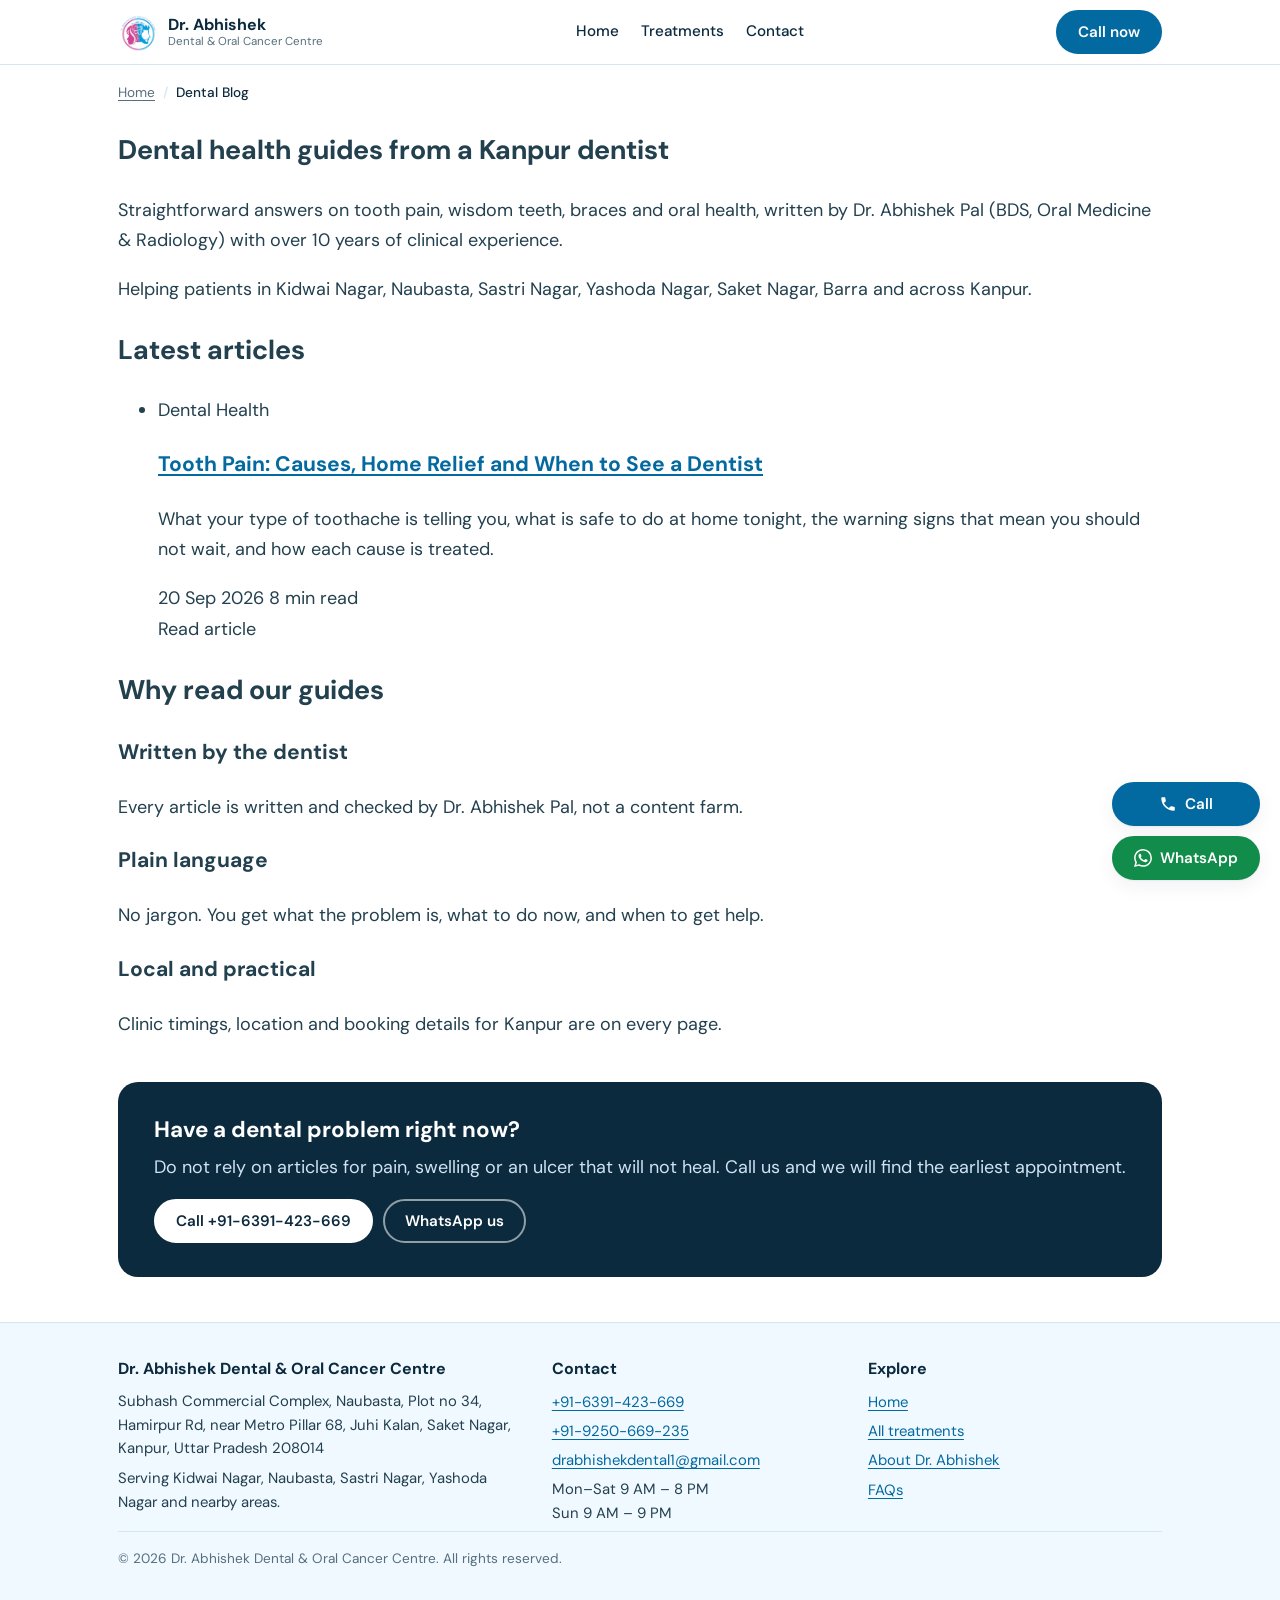
==== blog/index.html @ 4a4af35e "Add files via upload" ====
<!DOCTYPE html>
<html lang="en-IN">
<head>
<meta charset="UTF-8">
<meta name="viewport" content="width=device-width, initial-scale=1">

<!-- ===== PRIMARY SEO ===== -->
<title>Dental Health Blog | Dr. Abhishek Dental &amp; Oral Cancer Centre, Kanpur</title>
<meta name="description" content="Clear, doctor-written dental guides on toothache, wisdom teeth, braces and oral cancer screening for patients in Kidwai Nagar, Naubasta, Sastri Nagar &amp; Yashoda Nagar, Kanpur.">
<meta name="keywords" content="dental blog Kanpur, dentist Kidwai Nagar, dentist Naubasta, dentist Yashoda Nagar, dentist Sastri Nagar, tooth pain, wisdom tooth, braces Kanpur, oral cancer screening Kanpur">
<meta name="author" content="Dr. Abhishek Pal">
<meta name="robots" content="index, follow, max-snippet:-1, max-image-preview:large, max-video-preview:-1">
<link rel="canonical" href="https://www.drabhishekdental.in/blog/">

<!-- ===== GEO ===== -->
<meta name="geo.region" content="IN-UP">
<meta name="geo.placename" content="Kanpur, Uttar Pradesh, India">
<meta name="geo.position" content="26.42372;80.31676">
<meta name="ICBM" content="26.42372, 80.31676">

<!-- ===== OPEN GRAPH / TWITTER ===== -->
<meta property="og:type" content="website">
<meta property="og:url" content="https://www.drabhishekdental.in/blog/">
<meta property="og:title" content="Dental Health Blog | Dr. Abhishek Dental, Kanpur">
<meta property="og:description" content="Doctor-written dental guides for patients in Kanpur: toothache, wisdom teeth, braces and more.">
<meta property="og:image" content="https://www.drabhishekdental.in/doctor-profile.jpeg">
<meta property="og:image:alt" content="Dr. Abhishek Pal, dentist in Kanpur">
<meta property="og:locale" content="en_IN">
<meta property="og:site_name" content="Dr. Abhishek Dental &amp; Oral Cancer Centre">
<meta name="twitter:card" content="summary_large_image">
<meta name="twitter:title" content="Dental Health Blog | Dr. Abhishek Dental, Kanpur">
<meta name="twitter:description" content="Doctor-written dental guides for patients in Kanpur.">
<meta name="twitter:image" content="https://www.drabhishekdental.in/doctor-profile.jpeg">

<!-- ===== ICONS ===== -->
<link rel="icon" type="image/png" href="/favicon.png">
<link rel="apple-touch-icon" href="/favicon.png">

<!-- ===== FONT (non-blocking) + STYLES ===== -->
<link rel="preconnect" href="https://fonts.googleapis.com">
<link rel="preconnect" href="https://fonts.gstatic.com" crossorigin>
<link rel="stylesheet" href="https://fonts.googleapis.com/css2?family=DM+Sans:opsz,wght@9..40,400;9..40,500;9..40,600;9..40,700&amp;display=swap">
<link rel="stylesheet" href="/blog/blog.css">

<!-- ===== SCHEMA: Blog (add each new post to blogPost) ===== -->
<script type="application/ld+json">
{
  "@context": "https://schema.org",
  "@type": "Blog",
  "@id": "https://www.drabhishekdental.in/blog/#blog",
  "url": "https://www.drabhishekdental.in/blog/",
  "name": "Dental Health Blog by Dr. Abhishek Dental & Oral Cancer Centre",
  "description": "Doctor-written dental guides for patients in Kanpur.",
  "inLanguage": "en-IN",
  "publisher": {
    "@type": "Organization",
    "name": "Dr. Abhishek Dental & Oral Cancer Centre",
    "url": "https://www.drabhishekdental.in/",
    "logo": { "@type": "ImageObject", "url": "https://www.drabhishekdental.in/logo-main.png" }
  },
  "blogPost": [
    {
      "@type": "BlogPosting",
      "headline": "Tooth Pain: Causes, Home Relief and When to See a Dentist",
      "url": "https://www.drabhishekdental.in/blog/tooth-pain-causes-home-relief-treatment-kanpur/",
      "datePublished": "2026-09-20",
      "author": { "@type": "Person", "name": "Dr. Abhishek Pal" }
    }
  ]
}
</script>

<!-- ===== SCHEMA: Breadcrumbs ===== -->
<script type="application/ld+json">
{
  "@context": "https://schema.org",
  "@type": "BreadcrumbList",
  "itemListElement": [
    { "@type": "ListItem", "position": 1, "name": "Home", "item": "https://www.drabhishekdental.in/" },
    { "@type": "ListItem", "position": 2, "name": "Dental Blog", "item": "https://www.drabhishekdental.in/blog/" }
  ]
}
</script>
</head>

<body>
<a class="skip-link" href="#main">Skip to content</a>

<!-- ===== HEADER ===== -->
<header class="blog-header">
  <div class="wrap">
    <a class="brand" href="/" aria-label="Dr. Abhishek Dental &amp; Oral Cancer Centre home">
      <img src="/logo.png" alt="" width="40" height="40">
      <span class="brand-text">
        <span class="brand-name">Dr. Abhishek</span>
        <span class="brand-sub">Dental &amp; Oral Cancer Centre</span>
      </span>
    </a>
    <nav class="header-links" aria-label="Main">
      <a href="/">Home</a>
      <a href="/#services">Treatments</a>
      <a href="/#contact">Contact</a>
    </nav>
    <a class="btn" href="tel:+916391423669">Call now</a>
  </div>
</header>

<main id="main" class="wrap">

  <nav class="crumbs" aria-label="Breadcrumb">
    <ol>
      <li><a href="/">Home</a></li>
      <li aria-current="page">Dental Blog</li>
    </ol>
  </nav>

  <section class="index-hero" aria-labelledby="page-title">
    <h1 id="page-title">Dental health guides from a Kanpur dentist</h1>
    <p>Straightforward answers on tooth pain, wisdom teeth, braces and oral health, written by Dr. Abhishek Pal (BDS, Oral Medicine &amp; Radiology) with over 10 years of clinical experience.</p>
    <p class="areas">Helping patients in Kidwai Nagar, Naubasta, Sastri Nagar, Yashoda Nagar, Saket Nagar, Barra and across Kanpur.</p>
  </section>

  <section aria-labelledby="latest-title">
    <h2 class="section-title" id="latest-title">Latest articles</h2>

    <ul class="post-grid">

      <!-- ===== POST CARD (copy this whole <li> for each new post, newest first) ===== -->
      <li>
        <article class="post-card">
          <span class="post-tag">Dental Health</span>
          <h3><a href="/blog/tooth-pain-causes-home-relief-treatment-kanpur/">Tooth Pain: Causes, Home Relief and When to See a Dentist</a></h3>
          <p>What your type of toothache is telling you, what is safe to do at home tonight, the warning signs that mean you should not wait, and how each cause is treated.</p>
          <div class="post-meta">
            <time datetime="2026-09-20">20 Sep 2026</time>
            <span>8 min read</span>
          </div>
          <span class="post-more" aria-hidden="true">Read article</span>
        </article>
      </li>
      <!-- ===== END POST CARD ===== -->

    </ul>
  </section>

  <section aria-labelledby="why-title">
    <h2 class="section-title" id="why-title">Why read our guides</h2>
    <div class="info-strip">
      <div>
        <h3>Written by the dentist</h3>
        <p>Every article is written and checked by Dr. Abhishek Pal, not a content farm.</p>
      </div>
      <div>
        <h3>Plain language</h3>
        <p>No jargon. You get what the problem is, what to do now, and when to get help.</p>
      </div>
      <div>
        <h3>Local and practical</h3>
        <p>Clinic timings, location and booking details for Kanpur are on every page.</p>
      </div>
    </div>
  </section>

  <div class="cta-box">
    <h2>Have a dental problem right now?</h2>
    <p>Do not rely on articles for pain, swelling or an ulcer that will not heal. Call us and we will find the earliest appointment.</p>
    <div class="cta-actions">
      <a class="btn" href="tel:+916391423669">Call +91-6391-423-669</a>
      <a class="btn btn-outline" href="https://wa.me/916391423669?text=Hello%2C%20I%20would%20like%20to%20book%20an%20appointment" target="_blank" rel="noopener noreferrer">WhatsApp us</a>
    </div>
  </div>

</main>

<!-- ===== FOOTER ===== -->
<footer class="blog-footer">
  <div class="wrap">
    <div class="footer-grid">
      <div>
        <h2>Dr. Abhishek Dental &amp; Oral Cancer Centre</h2>
        <address>Subhash Commercial Complex, Naubasta, Plot no 34, Hamirpur Rd, near Metro Pillar 68, Juhi Kalan, Saket Nagar, Kanpur, Uttar Pradesh 208014</address>
        <p>Serving Kidwai Nagar, Naubasta, Sastri Nagar, Yashoda Nagar and nearby areas.</p>
      </div>
      <div>
        <h2>Contact</h2>
        <ul>
          <li><a href="tel:+916391423669">+91-6391-423-669</a></li>
          <li><a href="tel:+919250669235">+91-9250-669-235</a></li>
          <li><a href="mailto:drabhishekdental1@gmail.com">drabhishekdental1@gmail.com</a></li>
        </ul>
        <p>Mon–Sat 9 AM – 8 PM<br>Sun 9 AM – 9 PM</p>
      </div>
      <div>
        <h2>Explore</h2>
        <ul>
          <li><a href="/">Home</a></li>
          <li><a href="/#services">All treatments</a></li>
          <li><a href="/#about">About Dr. Abhishek</a></li>
          <li><a href="/#faq">FAQs</a></li>
        </ul>
      </div>
    </div>
    <p class="footer-legal">&copy; 2026 Dr. Abhishek Dental &amp; Oral Cancer Centre. All rights reserved.</p>
  </div>
</footer>

<!-- ===== STICKY CALL / WHATSAPP (pure CSS, no JS) ===== -->
<div class="float-actions">
  <a class="btn" href="tel:+916391423669" aria-label="Call Dr. Abhishek Dental now">
    <svg viewBox="0 0 24 24" fill="currentColor" aria-hidden="true"><path d="M6.62 10.79c1.44 2.83 3.76 5.14 6.59 6.59l2.2-2.2c.27-.27.67-.36 1.02-.24 1.12.37 2.33.57 3.57.57.55 0 1 .45 1 1V20c0 .55-.45 1-1 1-9.39 0-17-7.61-17-17 0-.55.45-1 1-1h3.5c.55 0 1 .45 1 1 0 1.25.2 2.45.57 3.57.11.35.03.74-.25 1.02l-2.2 2.2z"/></svg>
    Call
  </a>
  <a class="btn btn-wa" href="https://wa.me/916391423669?text=Hello%2C%20I%20would%20like%20to%20book%20an%20appointment" target="_blank" rel="noopener noreferrer" aria-label="Chat on WhatsApp">
    <svg viewBox="0 0 24 24" fill="currentColor" aria-hidden="true"><path d="M17.472 14.382c-.297-.149-1.758-.867-2.03-.967-.273-.099-.471-.148-.67.15-.197.297-.767.966-.94 1.164-.173.199-.347.223-.644.075-.297-.15-1.255-.463-2.39-1.475-.883-.788-1.48-1.761-1.653-2.059-.173-.297-.018-.458.13-.606.134-.133.298-.347.446-.52.149-.174.198-.298.298-.497.099-.198.05-.371-.025-.52-.075-.149-.669-1.612-.916-2.207-.242-.579-.487-.5-.669-.51-.173-.008-.371-.01-.57-.01-.198 0-.52.074-.792.372-.272.297-1.04 1.016-1.04 2.479 0 1.462 1.065 2.875 1.213 3.074.149.198 2.096 3.2 5.077 4.487.709.306 1.262.489 1.694.625.712.227 1.36.195 1.871.118.571-.085 1.758-.719 2.006-1.413.248-.694.248-1.289.173-1.413-.074-.124-.272-.198-.57-.347m-5.421 7.403h-.004a9.87 9.87 0 01-5.031-1.378l-.361-.214-3.741.982.998-3.648-.235-.374a9.86 9.86 0 01-1.51-5.26c.001-5.45 4.436-9.884 9.888-9.884 2.64 0 5.122 1.03 6.988 2.898a9.825 9.825 0 012.893 6.994c-.003 5.45-4.437 9.884-9.885 9.884m8.413-18.297A11.815 11.815 0 0012.05 0C5.495 0 .16 5.335.157 11.892c0 2.096.547 4.142 1.588 5.945L.057 24l6.305-1.654a11.882 11.882 0 005.683 1.448h.005c6.554 0 11.89-5.335 11.893-11.893a11.821 11.821 0 00-3.48-8.413z"/></svg>
    WhatsApp
  </a>
</div>

</body>
</html>
---- blog/blog.css ----
/* ==========================================================
   blog.css — Dr. Abhishek Dental & Oral Cancer Centre
   Shared stylesheet for every page under /blog/
   Mobile-first · no JavaScript required · print friendly
   Link from each post:  <link rel="stylesheet" href="/blog/blog.css">
   ========================================================== */

/* ---------- 1. Tokens ---------- */
:root {
  --ink: #0c2a3e;          /* headings */
  --text: #23404f;         /* body copy */
  --muted: #566f7f;        /* meta, captions */
  --sky: #0ea5e9;          /* brand accent (matches main site) */
  --sky-deep: #0369a1;     /* links, buttons (AA contrast on white) */
  --sky-darker: #075985;
  --mist: #f0f9ff;         /* soft panels */
  --mist-2: #e0f2fe;
  --line: #d3e6f2;         /* borders */
  --white: #ffffff;
  --warn-bg: #fff8e6;
  --warn-line: #f59e0b;
  --warn-ink: #7a4b00;
  --danger-bg: #fff1f2;
  --danger-line: #e11d48;
  --danger-ink: #9f1239;
  --ok-bg: #ecfdf5;
  --ok-line: #10b981;
  --ok-ink: #065f46;
  --wa: #128c4a;           /* WhatsApp green, AA on white text */

  --font: "DM Sans", system-ui, -apple-system, "Segoe UI", Roboto, "Noto Sans", "Noto Sans Devanagari", Arial, sans-serif;
  --radius: 14px;
  --radius-sm: 8px;
  --shadow: 0 1px 2px rgba(12, 42, 62, .06), 0 6px 20px rgba(12, 42, 62, .06);
  --header-h: 64px;
  --measure: 720px;        /* reading column */
}

/* ---------- 2. Reset & base ---------- */
*, *::before, *::after { box-sizing: border-box; }
html {
  -webkit-text-size-adjust: 100%;
  text-size-adjust: 100%;
  scroll-padding-top: calc(var(--header-h) + 12px);
}
@media (prefers-reduced-motion: no-preference) {
  html { scroll-behavior: smooth; }
}
body {
  margin: 0;
  font-family: var(--font);
  font-size: 1.0625rem;        /* 17px */
  line-height: 1.7;
  color: var(--text);
  background: var(--white);
  overflow-wrap: break-word;
  padding-bottom: env(safe-area-inset-bottom, 0);
}
img, svg, video { max-width: 100%; height: auto; }
a { color: var(--sky-deep); text-underline-offset: 3px; }
a:hover { color: var(--sky-darker); }
:focus-visible {
  outline: 3px solid var(--sky);
  outline-offset: 3px;
  border-radius: 4px;
}
.skip-link {
  position: absolute; left: 12px; top: -60px;
  background: var(--ink); color: #fff; padding: 10px 16px;
  border-radius: var(--radius-sm); z-index: 200; text-decoration: none;
}
.skip-link:focus { top: 12px; }

/* ---------- 3. Layout ---------- */
.wrap {
  width: 100%;
  max-width: 1080px;
  margin-inline: auto;
  padding-inline: max(18px, env(safe-area-inset-left, 0)) max(18px, env(safe-area-inset-right, 0));
}
.article-body { max-width: var(--measure); margin-inline: auto; }

/* ---------- 4. Site header ---------- */
.blog-header {
  position: sticky; top: 0; z-index: 100;
  background: rgba(255, 255, 255, .96);
  border-bottom: 1px solid var(--line);
  backdrop-filter: saturate(1.4) blur(8px);
  -webkit-backdrop-filter: saturate(1.4) blur(8px);
}
.blog-header .wrap {
  display: flex; align-items: center; justify-content: space-between;
  gap: 12px; min-height: var(--header-h);
}
.brand { display: flex; align-items: center; gap: 10px; text-decoration: none; color: var(--ink); min-width: 0; }
.brand img { width: 40px; height: 40px; object-fit: contain; flex: none; }
.brand-text { display: flex; flex-direction: column; line-height: 1.15; min-width: 0; }
.brand-name { font-weight: 700; font-size: 1rem; }
.brand-sub { font-size: .72rem; color: var(--muted); white-space: nowrap; overflow: hidden; text-overflow: ellipsis; }
.header-links { display: none; gap: 22px; align-items: center; }
.header-links a { color: var(--ink); text-decoration: none; font-weight: 500; font-size: .95rem; }
.header-links a:hover { color: var(--sky-deep); }

/* ---------- 5. Buttons ---------- */
.btn {
  display: inline-flex; align-items: center; justify-content: center; gap: 8px;
  min-height: 44px; padding: 10px 20px;
  font: 600 .95rem/1.2 var(--font);
  color: #fff; background: var(--sky-deep);
  border: 2px solid var(--sky-deep); border-radius: 999px;
  text-decoration: none; cursor: pointer;
  transition: background .15s ease, color .15s ease;
}
.btn:hover { background: var(--sky-darker); border-color: var(--sky-darker); color: #fff; }
.btn-outline { background: transparent; color: var(--sky-deep); }
.btn-outline:hover { background: var(--mist-2); color: var(--sky-darker); }
.btn-wa { background: var(--wa); border-color: var(--wa); }
.btn-wa:hover { background: #0e6f3b; border-color: #0e6f3b; }
.btn svg { width: 18px; height: 18px; flex: none; }

/* ---------- 6. Breadcrumb ---------- */
.crumbs { font-size: .85rem; color: var(--muted); padding: 16px 0 0; }
.crumbs ol { list-style: none; margin: 0; padding: 0; display: flex; flex-wrap: wrap; gap: 4px 8px; }
.crumbs li + li::before { content: "/"; margin-right: 8px; color: var(--line); }
.crumbs a { color: var(--muted); }
.crumbs [aria-current] { color: var(--ink); font-weight: 500; }

/* ---------- 7. Article head ---------- */
.article-head { padding: 20px 0 8px; }
.article-head .kicker {
  display: inline-block; margin: 0 0 12px;
  padding: 4px 12px; font-size: .82rem; font-weight: 600;
  color: var(--sky-darker); background: var(--mist-2); border-radius: 999px;
}
.article-head h1 {
  margin: 0 0 14px; color: var(--ink);
  font-size: clamp(1.75rem, 5.6vw, 2.75rem);
  line-height: 1.15; letter-spacing: -.02em; font-weight: 700;
}
.lede { font-size: 1.15rem; color: var(--text); margin: 0 0 18px; }
.meta {
  display: flex; flex-wrap: wrap; align-items: center; gap: 10px 16px;
  padding: 14px 0; margin-top: 8px;
  border-block: 1px solid var(--line);
  font-size: .9rem; color: var(--muted);
}
.meta strong { color: var(--ink); font-weight: 600; }
.meta .avatar {
  width: 44px; height: 44px; border-radius: 50%; object-fit: cover;
  border: 2px solid var(--mist-2); flex: none;
}
.meta-block { display: flex; align-items: center; gap: 10px; }
.meta-block span { display: block; line-height: 1.35; }

/* ---------- 8. Prose ---------- */
.prose > * + * { margin-top: 1.1em; }
.prose h2 {
  margin-top: 2.2em; margin-bottom: .4em; color: var(--ink);
  font-size: clamp(1.4rem, 4.2vw, 1.85rem);
  line-height: 1.25; letter-spacing: -.01em; font-weight: 700;
  padding-top: .2em;
}
.prose h3 {
  margin-top: 1.7em; margin-bottom: .3em; color: var(--ink);
  font-size: 1.2rem; line-height: 1.35; font-weight: 700;
}
.prose p { margin-block: 0; }
.prose ul, .prose ol { padding-left: 1.3em; margin-block: 0; }
.prose li + li { margin-top: .45em; }
.prose li::marker { color: var(--sky); font-weight: 700; }
.prose strong { color: var(--ink); }
.prose hr { border: 0; border-top: 1px solid var(--line); margin: 2.4em 0; }

/* ---------- 9. Table of contents ---------- */
.toc {
  margin: 24px 0 8px; padding: 18px 20px;
  background: var(--mist); border: 1px solid var(--line); border-radius: var(--radius);
}
.toc-title { margin: 0 0 8px; font-weight: 700; color: var(--ink); font-size: 1rem; }
.toc ol { margin: 0; padding-left: 1.25em; columns: 1; }
.toc li { margin: 4px 0; break-inside: avoid; }
.toc a { text-decoration: none; }
.toc a:hover { text-decoration: underline; }

/* ---------- 10. Callouts ---------- */
.callout {
  padding: 16px 18px; border-radius: var(--radius);
  border: 1px solid var(--line); border-left-width: 5px;
  background: var(--mist); border-left-color: var(--sky);
}
.callout > :first-child { margin-top: 0; }
.callout > :last-child { margin-bottom: 0; }
.callout-title { display: block; margin-bottom: 6px; font-weight: 700; color: var(--ink); }
.callout-warn   { background: var(--warn-bg);   border-color: #fde3a6; border-left-color: var(--warn-line); }
.callout-warn .callout-title   { color: var(--warn-ink); }
.callout-danger { background: var(--danger-bg); border-color: #fecdd3; border-left-color: var(--danger-line); }
.callout-danger .callout-title { color: var(--danger-ink); }
.callout-ok     { background: var(--ok-bg);     border-color: #a7f3d0; border-left-color: var(--ok-line); }
.callout-ok .callout-title     { color: var(--ok-ink); }

/* ---------- 11. Do / Don't columns ---------- */
.split { display: grid; gap: 14px; }
.split-card { padding: 16px 18px; border-radius: var(--radius); border: 1px solid var(--line); background: var(--white); }
.split-card h3 { margin: 0 0 8px; font-size: 1.05rem; }
.split-card ul { margin: 0; padding-left: 1.2em; }
.split-do   { border-top: 4px solid var(--ok-line); }
.split-dont { border-top: 4px solid var(--danger-line); }

/* ---------- 12. Tables (stack into cards on phones) ---------- */
.table-wrap { margin-block: 1.4em; }
table { width: 100%; border-collapse: collapse; font-size: .95rem; line-height: 1.5; }
caption { text-align: left; font-weight: 700; color: var(--ink); padding: 0 0 10px; font-size: 1rem; }
th, td { text-align: left; vertical-align: top; padding: 12px 14px; border-bottom: 1px solid var(--line); }
thead th { background: var(--ink); color: #fff; font-weight: 600; font-size: .88rem; }
thead th:first-child { border-top-left-radius: var(--radius-sm); }
thead th:last-child  { border-top-right-radius: var(--radius-sm); }
tbody th { color: var(--ink); font-weight: 600; }
tbody tr:nth-child(even) { background: var(--mist); }

/* Phones: each row becomes a labelled card (uses data-label on <td>) */
@media (max-width: 719px) {
  .table-stack thead {
    position: absolute; width: 1px; height: 1px; overflow: hidden;
    clip: rect(0 0 0 0); white-space: nowrap;
  }
  .table-stack, .table-stack tbody, .table-stack tr, .table-stack th, .table-stack td { display: block; width: 100%; }
  .table-stack tr {
    margin-bottom: 12px; border: 1px solid var(--line);
    border-radius: var(--radius); background: var(--white) !important;
    overflow: hidden;
  }
  .table-stack tbody th {
    background: var(--mist-2); border-bottom: 1px solid var(--line);
    padding: 10px 14px; font-size: 1rem;
  }
  .table-stack td { border-bottom: 1px solid var(--line); padding: 10px 14px; }
  .table-stack td:last-child { border-bottom: 0; }
  .table-stack td::before {
    content: attr(data-label);
    display: block; margin-bottom: 2px;
    font-size: .75rem; font-weight: 700; letter-spacing: .02em;
    color: var(--muted);
  }
}

/* ---------- 13. Numbered steps (only for real sequences) ---------- */
.steps { list-style: none; padding: 0 !important; counter-reset: step; }
.steps > li {
  position: relative; counter-increment: step;
  padding: 2px 0 2px 48px; margin: 0 0 16px !important;
}
.steps > li::before {
  content: counter(step);
  position: absolute; left: 0; top: 0;
  width: 34px; height: 34px; border-radius: 50%;
  display: grid; place-items: center;
  background: var(--sky-deep); color: #fff; font-weight: 700; font-size: .95rem;
}
.steps > li::marker { content: none; }
.steps strong { display: block; }

/* ---------- 14. FAQ (native <details>, no JS) ---------- */
.faq { display: grid; gap: 10px; margin-top: 14px; }
.faq details { border: 1px solid var(--line); border-radius: var(--radius); background: var(--white); }
.faq summary {
  list-style: none; cursor: pointer;
  display: flex; justify-content: space-between; align-items: center; gap: 14px;
  padding: 15px 18px; font-weight: 600; color: var(--ink); line-height: 1.4;
  min-height: 48px;
}
.faq summary::-webkit-details-marker { display: none; }
.faq summary::after {
  content: "+"; flex: none;
  width: 28px; height: 28px; border-radius: 50%;
  display: grid; place-items: center;
  background: var(--mist-2); color: var(--sky-darker); font-size: 1.25rem; line-height: 1;
}
.faq details[open] summary::after { content: "\2212"; }
.faq details[open] { border-color: var(--sky); box-shadow: var(--shadow); }
.faq .answer { padding: 0 18px 16px; }
.faq .answer > :first-child { margin-top: 0; }
.faq .answer > :last-child { margin-bottom: 0; }

/* ---------- 15. Location chips ---------- */
.chips { list-style: none; padding: 0 !important; display: flex; flex-wrap: wrap; gap: 8px; }
.chips li { margin: 0 !important; }
.chips span {
  display: inline-block; padding: 6px 14px;
  border: 1px solid var(--line); border-radius: 999px;
  background: var(--mist); color: var(--ink); font-size: .92rem; font-weight: 500;
}

/* ---------- 16. CTA box ---------- */
.cta-box {
  margin-block: 2.4em; padding: 26px 22px;
  background: var(--ink); color: #dbeafe; border-radius: 20px;
}
.cta-box h2, .cta-box h3 { margin: 0 0 8px !important; color: #fff; font-size: 1.4rem; line-height: 1.25; padding: 0; }
.cta-box p { margin: 0 0 16px; color: #cfe3f1; }
.cta-box .cta-actions { display: flex; flex-wrap: wrap; gap: 10px; }
.cta-box .btn { background: #fff; color: var(--ink); border-color: #fff; }
.cta-box .btn:hover { background: var(--mist-2); border-color: var(--mist-2); color: var(--ink); }
.cta-box .btn-outline { background: transparent; color: #fff; border-color: rgba(255, 255, 255, .55); }
.cta-box .btn-outline:hover { background: rgba(255, 255, 255, .12); color: #fff; }
.cta-box a:not(.btn) { color: #fff; }

/* ---------- 17. Author box ---------- */
.author-box {
  display: flex; gap: 16px; align-items: flex-start;
  padding: 20px; margin-block: 2em 1em;
  border: 1px solid var(--line); border-radius: var(--radius); background: var(--mist);
}
.author-box img { width: 68px; height: 68px; border-radius: 50%; object-fit: cover; flex: none; border: 2px solid #fff; }
.author-box h3 { margin: 0 0 4px !important; font-size: 1.05rem; }
.author-box p { margin: 0; font-size: .95rem; }

.disclaimer { font-size: .85rem; color: var(--muted); border-top: 1px solid var(--line); padding-top: 14px; margin-top: 1.6em; }

/* ---------- 18. Related posts ---------- */
.related { margin-block: 2em; display: grid; gap: 12px; }
.related a {
  display: block; padding: 16px 18px; text-decoration: none;
  border: 1px solid var(--line); border-radius: var(--radius); background: var(--white);
  color: var(--ink); font-weight: 600;
}
.related a small { display: block; margin-top: 4px; font-weight: 400; color: var(--muted); font-size: .88rem; }
.related a:hover { border-color: var(--sky); box-shadow: var(--shadow); }

/* ---------- 19. Footer ---------- */
.blog-footer { margin-top: 3em; padding: 32px 0 110px; background: var(--mist); border-top: 1px solid var(--line); font-size: .93rem; }
.footer-grid { display: grid; gap: 22px; }
.blog-footer h2 { margin: 0 0 8px; font-size: 1rem; color: var(--ink); }
.blog-footer p, .blog-footer address { margin: 0 0 6px; font-style: normal; line-height: 1.6; }
.blog-footer ul { list-style: none; margin: 0; padding: 0; }
.blog-footer li { margin: 4px 0; }
.footer-legal { margin-top: 24px; padding-top: 16px; border-top: 1px solid var(--line); color: var(--muted); font-size: .85rem; }

/* ---------- 20. Floating call / WhatsApp ---------- */
.float-actions {
  position: fixed; z-index: 90;
  left: 0; right: 0; bottom: 0;
  display: flex; gap: 10px;
  padding: 10px max(14px, env(safe-area-inset-right, 0)) calc(10px + env(safe-area-inset-bottom, 0)) max(14px, env(safe-area-inset-left, 0));
  background: rgba(255, 255, 255, .97);
  border-top: 1px solid var(--line);
  box-shadow: 0 -6px 18px rgba(12, 42, 62, .08);
}
.float-actions .btn { flex: 1; }

/* ---------- 21. Larger screens ---------- */
@media (min-width: 720px) {
  body { font-size: 1.125rem; }
  .header-links { display: flex; }
  .toc ol { columns: 2; column-gap: 28px; }
  .split { grid-template-columns: 1fr 1fr; }
  .related { grid-template-columns: 1fr 1fr; }
  .footer-grid { grid-template-columns: 1.4fr 1fr 1fr; }
  .cta-box { padding: 34px 36px; }
  .author-box { padding: 24px; }
  /* Desktop: floating bar becomes a compact corner stack */
  .float-actions {
    left: auto; right: 20px; bottom: 20px;
    flex-direction: column; padding: 0;
    background: transparent; border: 0; box-shadow: none;
  }
  .float-actions .btn { flex: none; box-shadow: var(--shadow); }
  .blog-footer { padding-bottom: 40px; }
}

/* ---------- 22. Print ---------- */
@media print {
  .blog-header, .float-actions, .cta-box, .skip-link { display: none !important; }
  body { font-size: 11pt; color: #000; }
  a { color: #000; text-decoration: none; }
  .faq details:not([open]) .answer { display: block; }
  table, .callout, .split-card { break-inside: avoid; }
}
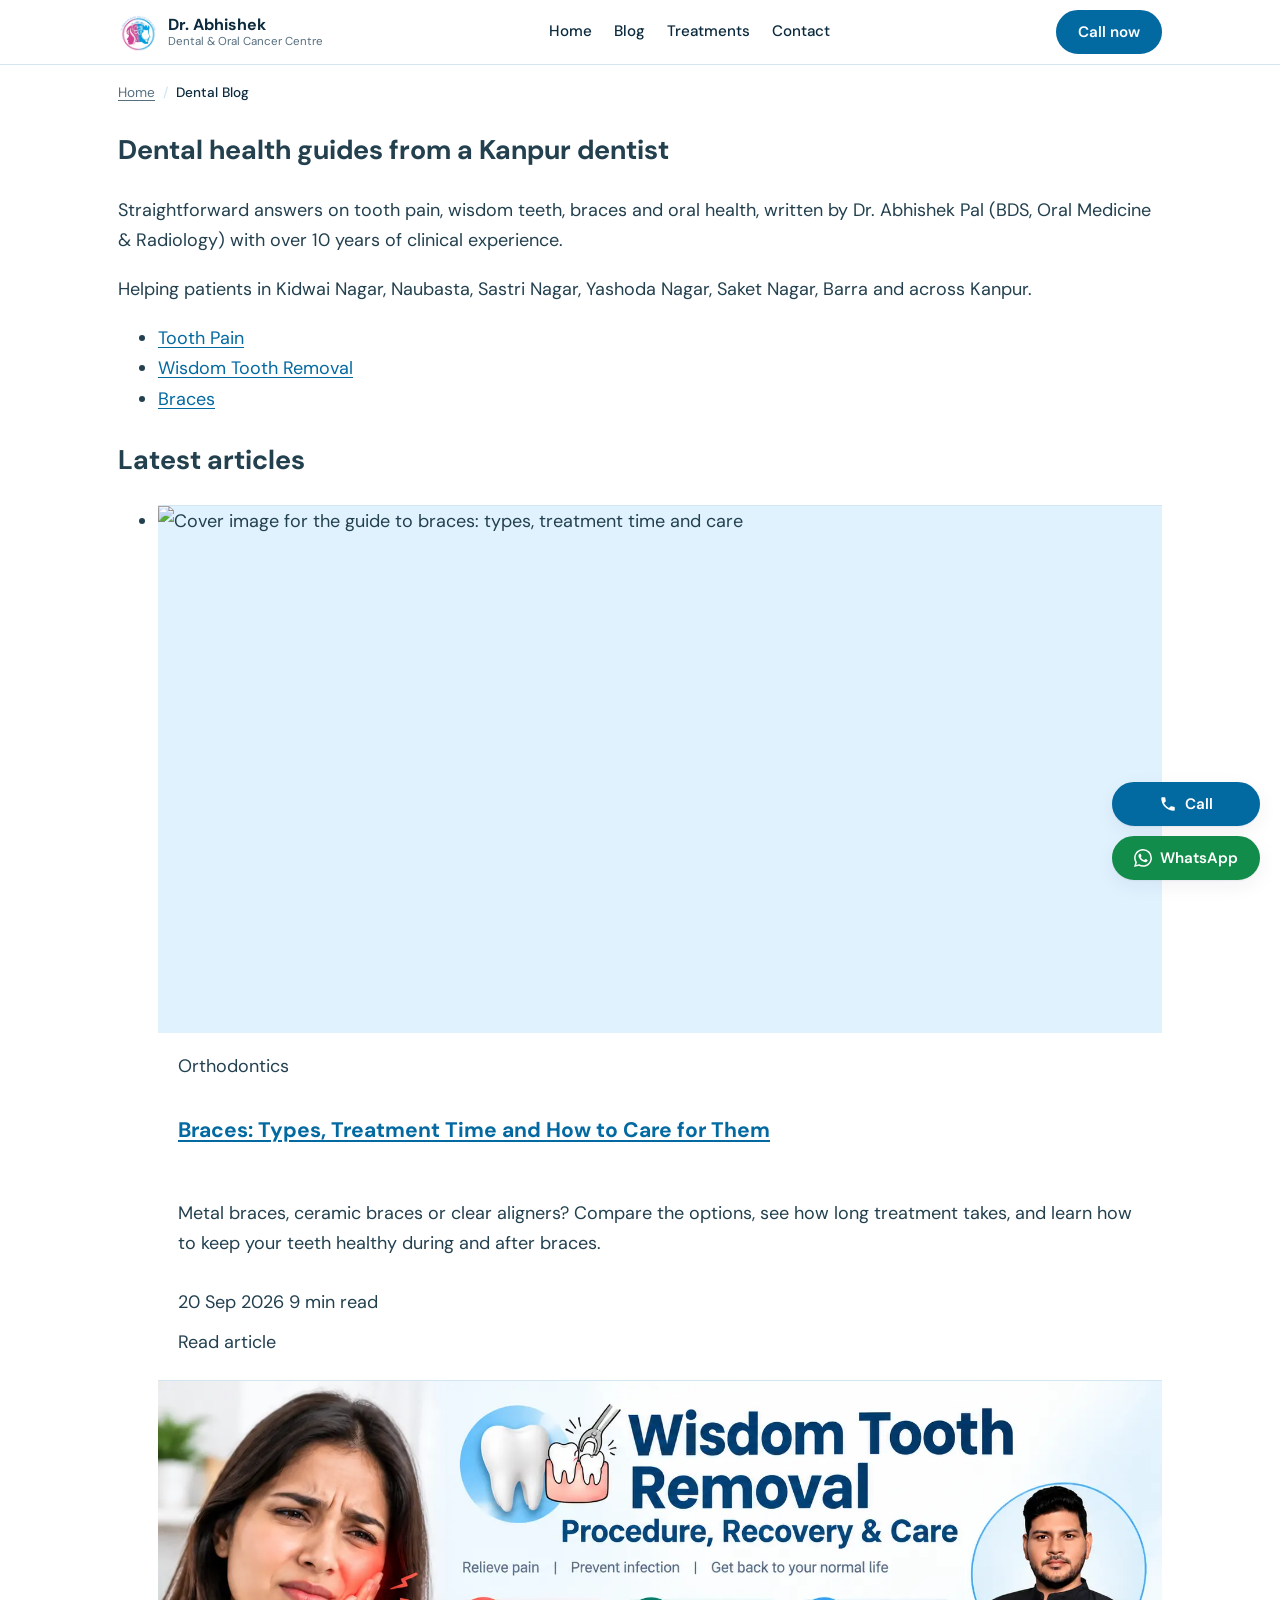
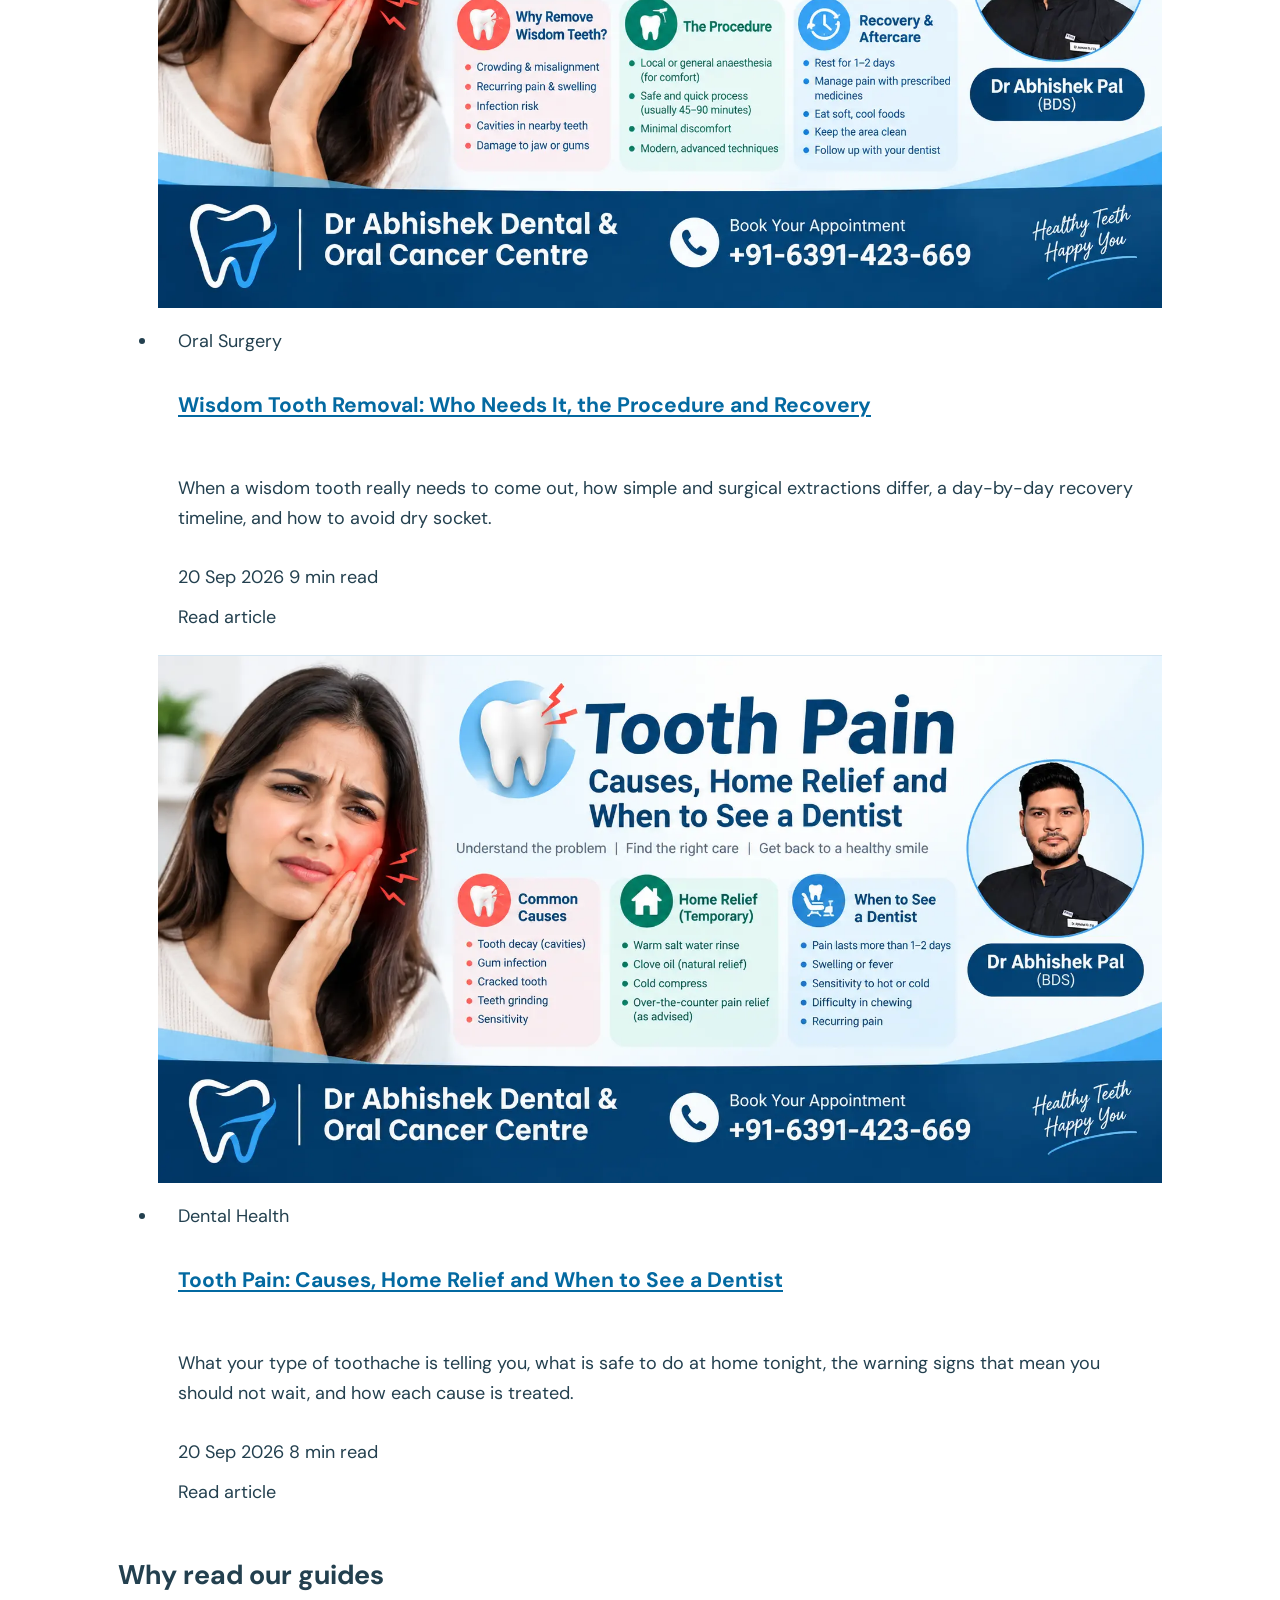
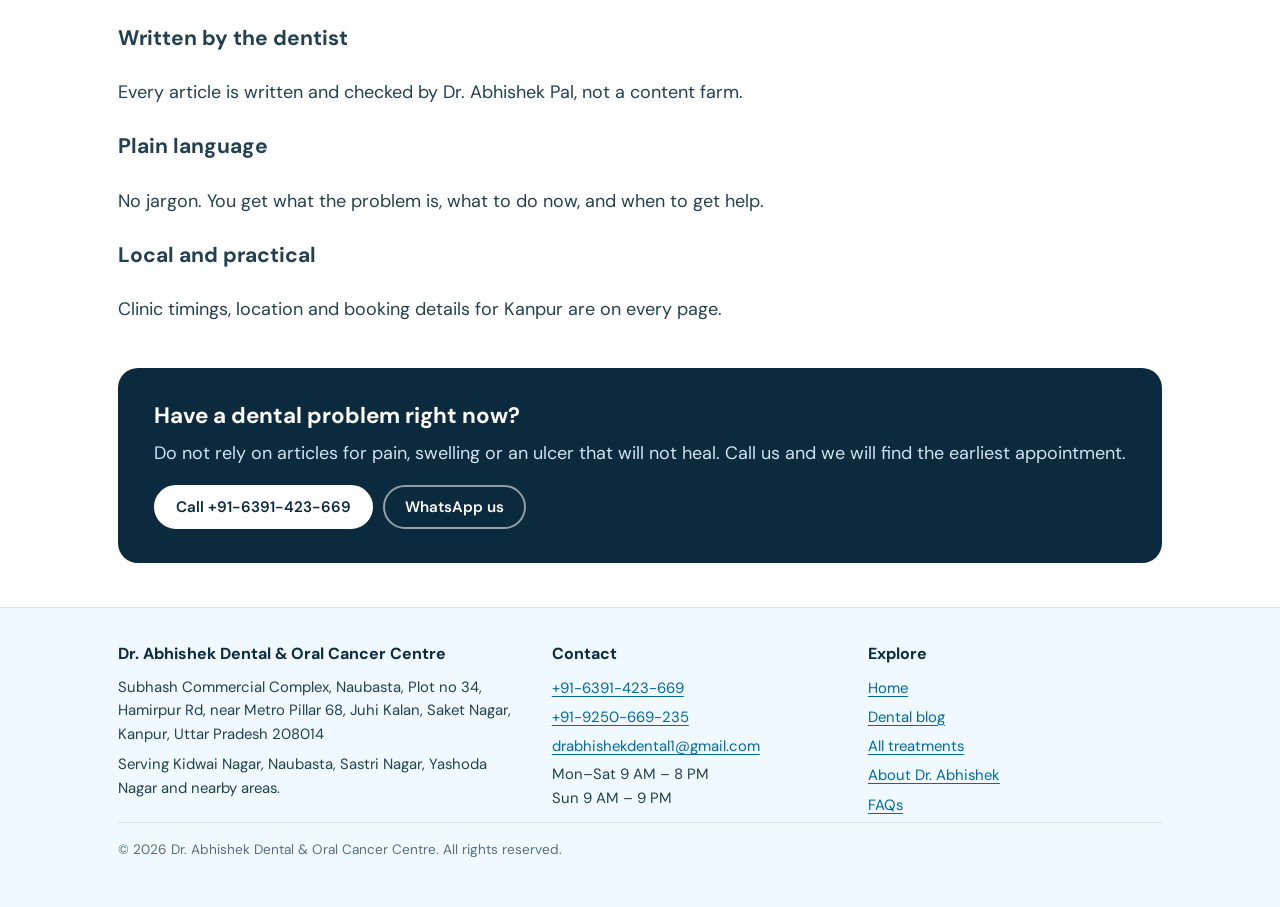
==== commit ffafc89f: "Update index.html" ====
--- a/blog/index.html
+++ b/blog/index.html
@@ -5,7 +5,7 @@
 <meta name="viewport" content="width=device-width, initial-scale=1">
 
 <!-- ===== PRIMARY SEO ===== -->
-<title>Dental Health Blog | Dr. Abhishek Dental &amp; Oral Cancer Centre, Kanpur</title>
+<title>Dental Health Blog | Dr. Abhishek Dental, Kanpur</title>
 <meta name="description" content="Clear, doctor-written dental guides on toothache, wisdom teeth, braces and oral cancer screening for patients in Kidwai Nagar, Naubasta, Sastri Nagar &amp; Yashoda Nagar, Kanpur.">
 <meta name="keywords" content="dental blog Kanpur, dentist Kidwai Nagar, dentist Naubasta, dentist Yashoda Nagar, dentist Sastri Nagar, tooth pain, wisdom tooth, braces Kanpur, oral cancer screening Kanpur">
 <meta name="author" content="Dr. Abhishek Pal">
@@ -23,14 +23,14 @@
 <meta property="og:url" content="https://www.drabhishekdental.in/blog/">
 <meta property="og:title" content="Dental Health Blog | Dr. Abhishek Dental, Kanpur">
 <meta property="og:description" content="Doctor-written dental guides for patients in Kanpur: toothache, wisdom teeth, braces and more.">
-<meta property="og:image" content="https://www.drabhishekdental.in/doctor-profile.jpeg">
-<meta property="og:image:alt" content="Dr. Abhishek Pal, dentist in Kanpur">
+<meta property="og:image" content="https://www.drabhishekdental.in/blog/images/braces-types-treatment-duration-kanpur.webp">
+<meta property="og:image:alt" content="Dental health guides by Dr. Abhishek Pal, Kanpur">
 <meta property="og:locale" content="en_IN">
 <meta property="og:site_name" content="Dr. Abhishek Dental &amp; Oral Cancer Centre">
 <meta name="twitter:card" content="summary_large_image">
 <meta name="twitter:title" content="Dental Health Blog | Dr. Abhishek Dental, Kanpur">
 <meta name="twitter:description" content="Doctor-written dental guides for patients in Kanpur.">
-<meta name="twitter:image" content="https://www.drabhishekdental.in/doctor-profile.jpeg">
+<meta name="twitter:image" content="https://www.drabhishekdental.in/blog/images/braces-types-treatment-duration-kanpur.webp">
 
 <!-- ===== ICONS ===== -->
 <link rel="icon" type="image/png" href="/favicon.png">
@@ -40,7 +40,15 @@
 <link rel="preconnect" href="https://fonts.googleapis.com">
 <link rel="preconnect" href="https://fonts.gstatic.com" crossorigin>
 <link rel="stylesheet" href="https://fonts.googleapis.com/css2?family=DM+Sans:opsz,wght@9..40,400;9..40,500;9..40,600;9..40,700&amp;display=swap">
+<link rel="preload" as="image" href="/blog/images/braces-types-treatment-duration-kanpur.webp" type="image/webp" fetchpriority="high">
 <link rel="stylesheet" href="/blog/blog.css">
+<style>
+/* Image cards for the blog index */
+.post-card{padding:0;border-top:1px solid var(--line);overflow:hidden;gap:0}
+.post-thumb{display:block;width:100%;height:auto;aspect-ratio:1200/630;object-fit:cover;background:var(--mist-2)}
+.post-body{display:flex;flex-direction:column;gap:10px;padding:18px 20px 22px;flex:1}
+.post-card:hover .post-more{text-decoration:underline}
+</style>
 
 <!-- ===== SCHEMA: Blog (add each new post to blogPost) ===== -->
 <script type="application/ld+json">
@@ -61,8 +69,25 @@
   "blogPost": [
     {
       "@type": "BlogPosting",
+      "headline": "Braces: Types, Treatment Time and How to Care for Them",
+      "url": "https://www.drabhishekdental.in/blog/braces-types-treatment-duration-kanpur/",
+      "image": "https://www.drabhishekdental.in/blog/images/braces-types-treatment-duration-kanpur.webp",
+      "datePublished": "2026-09-20",
+      "author": { "@type": "Person", "name": "Dr. Abhishek Pal" }
+    },
+    {
+      "@type": "BlogPosting",
+      "headline": "Wisdom Tooth Removal: Who Needs It, the Procedure and Recovery",
+      "url": "https://www.drabhishekdental.in/blog/wisdom-tooth-removal-procedure-recovery-kanpur/",
+      "image": "https://www.drabhishekdental.in/blog/images/wisdom-tooth-removal-procedure-recovery-kanpur.webp",
+      "datePublished": "2026-09-20",
+      "author": { "@type": "Person", "name": "Dr. Abhishek Pal" }
+    },
+    {
+      "@type": "BlogPosting",
       "headline": "Tooth Pain: Causes, Home Relief and When to See a Dentist",
       "url": "https://www.drabhishekdental.in/blog/tooth-pain-causes-home-relief-treatment-kanpur/",
+      "image": "https://www.drabhishekdental.in/blog/images/tooth-pain-causes-home-relief-treatment-kanpur.webp",
       "datePublished": "2026-09-20",
       "author": { "@type": "Person", "name": "Dr. Abhishek Pal" }
     }
@@ -98,6 +123,7 @@
     </a>
     <nav class="header-links" aria-label="Main">
       <a href="/">Home</a>
+      <a href="/blog/">Blog</a>
       <a href="/#services">Treatments</a>
       <a href="/#contact">Contact</a>
     </nav>
@@ -118,6 +144,11 @@
     <h1 id="page-title">Dental health guides from a Kanpur dentist</h1>
     <p>Straightforward answers on tooth pain, wisdom teeth, braces and oral health, written by Dr. Abhishek Pal (BDS, Oral Medicine &amp; Radiology) with over 10 years of clinical experience.</p>
     <p class="areas">Helping patients in Kidwai Nagar, Naubasta, Sastri Nagar, Yashoda Nagar, Saket Nagar, Barra and across Kanpur.</p>
+    <ul class="topic-bar" aria-label="Browse topics">
+      <li><a href="/blog/tooth-pain-causes-home-relief-treatment-kanpur/">Tooth Pain</a></li>
+      <li><a href="/blog/wisdom-tooth-removal-procedure-recovery-kanpur/">Wisdom Tooth Removal</a></li>
+      <li><a href="/blog/braces-types-treatment-duration-kanpur/">Braces</a></li>
+    </ul>
   </section>
 
   <section aria-labelledby="latest-title">
@@ -125,20 +156,54 @@
 
     <ul class="post-grid">
 
-      <!-- ===== POST CARD (copy this whole <li> for each new post, newest first) ===== -->
+      <!-- ===== POST CARDS (newest first). To add a post, copy one <li> block to the top ===== -->
       <li>
         <article class="post-card">
-          <span class="post-tag">Dental Health</span>
-          <h3><a href="/blog/tooth-pain-causes-home-relief-treatment-kanpur/">Tooth Pain: Causes, Home Relief and When to See a Dentist</a></h3>
-          <p>What your type of toothache is telling you, what is safe to do at home tonight, the warning signs that mean you should not wait, and how each cause is treated.</p>
-          <div class="post-meta">
-            <time datetime="2026-09-20">20 Sep 2026</time>
-            <span>8 min read</span>
+          <img class="post-thumb" src="/blog/images/braces-types-treatment-duration-kanpur.webp" alt="Cover image for the guide to braces: types, treatment time and care" width="1200" height="630" decoding="async" fetchpriority="high">
+          <div class="post-body">
+            <span class="post-tag">Orthodontics</span>
+            <h3><a href="/blog/braces-types-treatment-duration-kanpur/">Braces: Types, Treatment Time and How to Care for Them</a></h3>
+            <p>Metal braces, ceramic braces or clear aligners? Compare the options, see how long treatment takes, and learn how to keep your teeth healthy during and after braces.</p>
+            <div class="post-meta">
+              <time datetime="2026-09-20">20 Sep 2026</time>
+              <span>9 min read</span>
+            </div>
+            <span class="post-more" aria-hidden="true">Read article</span>
           </div>
-          <span class="post-more" aria-hidden="true">Read article</span>
         </article>
       </li>
-      <!-- ===== END POST CARD ===== -->
+
+      <li>
+        <article class="post-card">
+          <img class="post-thumb" src="/blog/images/wisdom-tooth-removal-procedure-recovery-kanpur.webp" alt="Cover image for the guide to wisdom tooth removal, procedure and recovery" width="1200" height="630" decoding="async" loading="lazy">
+          <div class="post-body">
+            <span class="post-tag">Oral Surgery</span>
+            <h3><a href="/blog/wisdom-tooth-removal-procedure-recovery-kanpur/">Wisdom Tooth Removal: Who Needs It, the Procedure and Recovery</a></h3>
+            <p>When a wisdom tooth really needs to come out, how simple and surgical extractions differ, a day-by-day recovery timeline, and how to avoid dry socket.</p>
+            <div class="post-meta">
+              <time datetime="2026-09-20">20 Sep 2026</time>
+              <span>9 min read</span>
+            </div>
+            <span class="post-more" aria-hidden="true">Read article</span>
+          </div>
+        </article>
+      </li>
+
+      <li>
+        <article class="post-card">
+          <img class="post-thumb" src="/blog/images/tooth-pain-causes-home-relief-treatment-kanpur.webp" alt="Cover image for the guide to tooth pain causes, home relief and treatment" width="1200" height="630" decoding="async" loading="lazy">
+          <div class="post-body">
+            <span class="post-tag">Dental Health</span>
+            <h3><a href="/blog/tooth-pain-causes-home-relief-treatment-kanpur/">Tooth Pain: Causes, Home Relief and When to See a Dentist</a></h3>
+            <p>What your type of toothache is telling you, what is safe to do at home tonight, the warning signs that mean you should not wait, and how each cause is treated.</p>
+            <div class="post-meta">
+              <time datetime="2026-09-20">20 Sep 2026</time>
+              <span>8 min read</span>
+            </div>
+            <span class="post-more" aria-hidden="true">Read article</span>
+          </div>
+        </article>
+      </li>
 
     </ul>
   </section>
@@ -194,6 +259,7 @@
         <h2>Explore</h2>
         <ul>
           <li><a href="/">Home</a></li>
+          <li><a href="/blog/">Dental blog</a></li>
           <li><a href="/#services">All treatments</a></li>
           <li><a href="/#about">About Dr. Abhishek</a></li>
           <li><a href="/#faq">FAQs</a></li>
